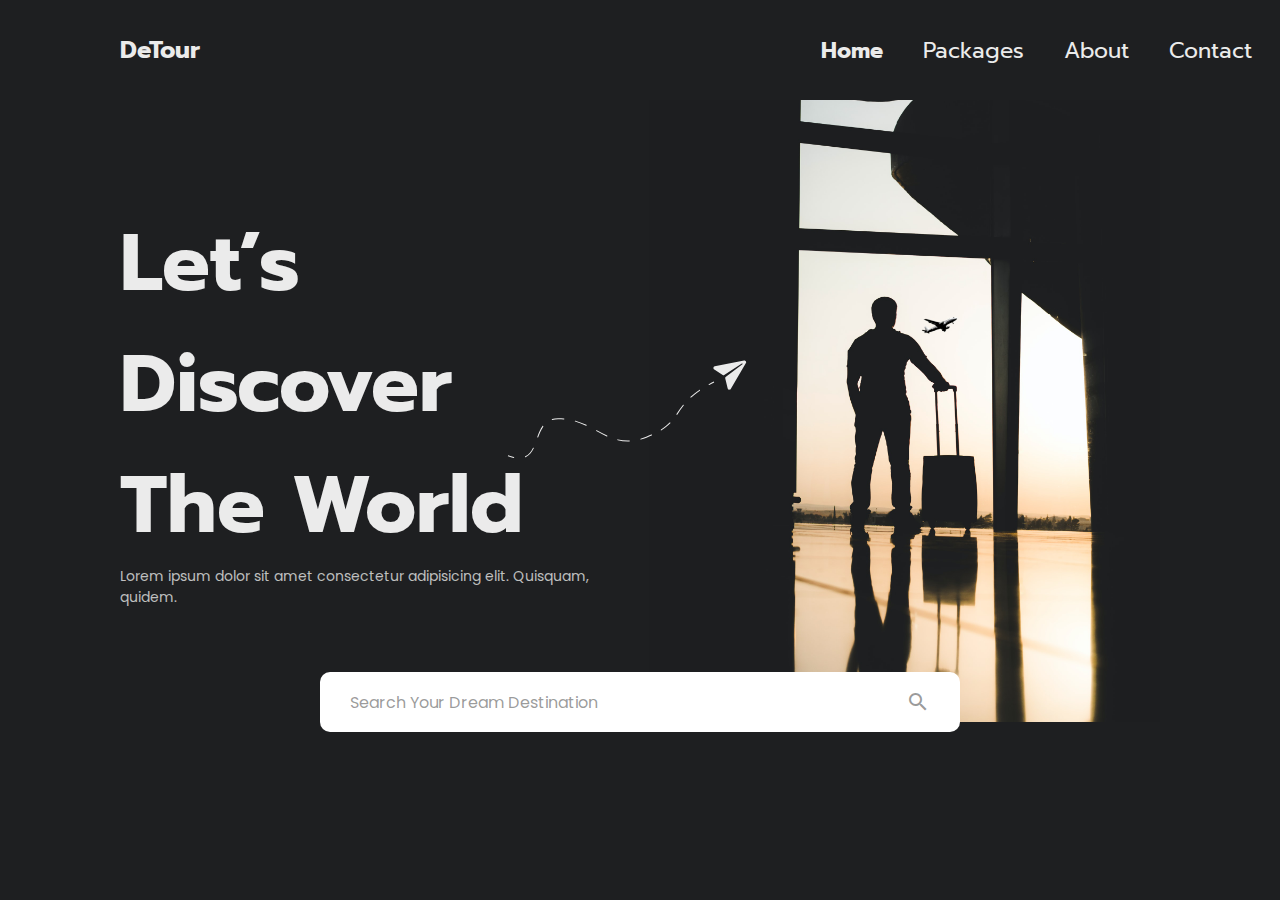
==== pages/index.html @ 1aeb5ed4 "Ft: First Commit : Home Page" ====
<!DOCTYPE html>
<html lang="en">
  <head>
    <meta charset="UTF-8" />
    <meta http-equiv="X-UA-Compatible" content="IE=edge" />
    <meta name="viewport" content="width=device-width, initial-scale=1.0" />
    <link rel="preconnect" href="https://fonts.googleapis.com" />
    <link rel="preconnect" href="https://fonts.gstatic.com" crossorigin />
    <link
      href="https://fonts.googleapis.com/css2?family=Poppins:wght@400;500;600;700&family=Prompt:wght@400;500;600;700&display=swap"
      rel="stylesheet"
    />
    <link
      href="https://fonts.googleapis.com/icon?family=Material+Icons"
      rel="stylesheet"
    />
    <link rel="stylesheet" href="/styles/main.css" />
    <link rel="stylesheet" href="/styles/nav.css" />
    <title>DeTour</title>
  </head>
  <body>
    <header>
      <nav class="navbar">
        <h1 class="logo">DeTour</h1>
        <ul class="navLinks">
          <li class="navLink active"><a href="index.html">Home</a></li>
          <li class="navLink"><a href="index.html">Packages</a></li>
          <li class="navLink"><a href="about.html">About</a></li>
          <li class="navLink"><a href="contact.html">Contact</a></li>
        </ul>
      </nav>
    </header>
    <main>
      <div class="landing">
        <div class="details">
          <h2>
            Let’s Discover <br />
            The World
          </h2>
          <p class="subtext">
            Lorem ipsum dolor sit amet consectetur adipisicing elit. Quisquam,
            quidem.
          </p>
          <img src="/images/Plane.svg" alt="plane" class="plane" />
        </div>
        <div class="search">
          <p>Search Your Dream Destination</p>
          <span class="material-icons"> search </span>
        </div>
        <div class="bg-img">
          <img src="/images/landing.jpg" alt="landing" />
        </div>
      </div>
    </main>
  </body>
</html>
---- styles/main.css ----
:root {
  /* Color styles */
  --dark--bg: rgba(30, 31, 33, 1);
  --white--text: rgba(235, 235, 235, 1);

  /* Text-size styles */
  --header: 80px;
}
* {
  padding: 0;
  margin: 0;
  box-sizing: border-box;
}
body {
  background-color: var(--dark--bg);
  color: var(--white--text);
  padding: 0px 120px;
  height: 100vh;
}

.landing {
  display: flex;
  justify-content: space-between;
  align-items: center;
  height: 90vh;
}
.landing .details {
  display: flex;
  flex-direction: column;
  justify-content: center;
  position: relative;
}

.landing .details img {
  position: absolute;
  right: -100px;
}
.landing .details h2 {
  font-size: var(--header);
  font-weight: bold;
  font-family: "Prompt", sans-serif;
}
.landing .details .subtext {
  font-family: "Poppins", sans-serif;
  font-size: 14px;
  line-height: 150%;
  color: rgba(255, 255, 255, 0.72);
}
.landing .search {
  position: absolute;
  top: 80%;
  left: 50%;
  transform: translate(-50%, -80%);
  display: flex;
  justify-content: space-between;
  align-items: center;
  height: 60px;
  width: 50%;
  padding: 0px 30px;
  background-color: rgb(255, 255, 255);
  border-radius: 10px;
  color: rgba(88, 88, 88, 0.6);
  font-size: 16px;
  font-family: "Poppins", sans-serif;
}
.landing .bg-img {
  width: 50%;
  z-index: -1;
}
.landing .bg-img img {
  width: 100%;
  height: 100%;
}
---- styles/nav.css ----
.navbar {
  position: fixed;
  top: 0;
  width: 90%;
  z-index: 1;
  display: flex;
  justify-content: space-between;
  align-items: center;
  background-color: var(--dark--bg);
  color: var(--white--text);
  height: 100px;
  font-family: "Prompt", sans-serif;
}
.navbar .logo {
  font-size: 24px;
}
.navbar .navLinks {
  display: flex;
  justify-content: space-between;
  align-items: center;
  list-style: none;
}
.navbar .navLinks .active {
  color: var(--white--text);
  font-weight: bold;
}
.navbar .navLink a {
  color: var(--white--text);
  text-decoration: none;
  font-size: 22px;
  padding: 0px 20px;
  transition: all 0.2s ease-out;
  cursor: pointer;
}
.navbar .navLink a:hover {
  color: var(--white--text);
  font-weight: 500;
}
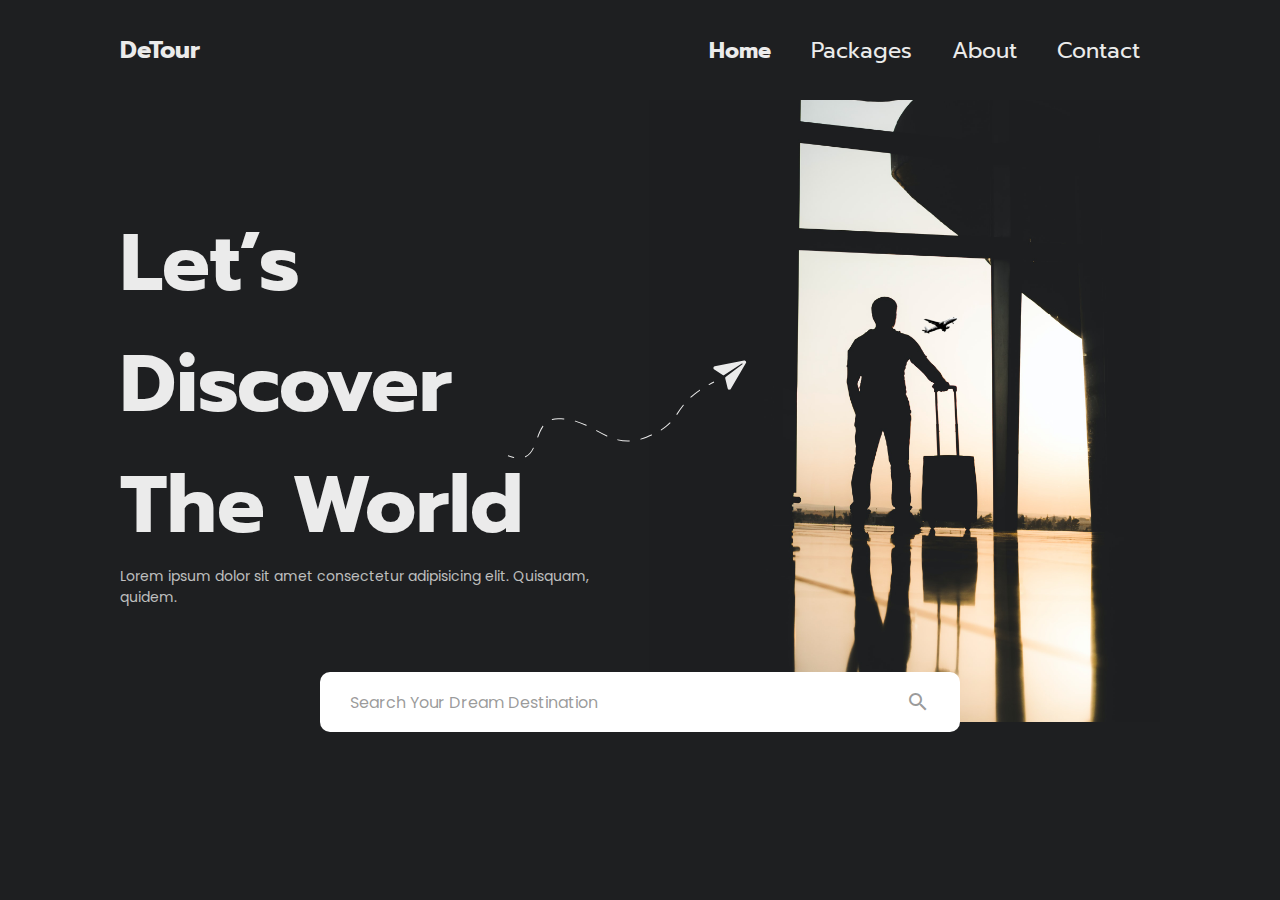
==== commit b774950f: "Package Page" ====
--- a/pages/index.html
+++ b/pages/index.html
@@ -15,21 +15,20 @@
       rel="stylesheet"
     />
     <link rel="stylesheet" href="/styles/main.css" />
+    <link rel="stylesheet" href="/styles/landing.css" />
     <link rel="stylesheet" href="/styles/nav.css" />
     <title>DeTour</title>
   </head>
   <body>
-    <header>
-      <nav class="navbar">
-        <h1 class="logo">DeTour</h1>
-        <ul class="navLinks">
-          <li class="navLink active"><a href="index.html">Home</a></li>
-          <li class="navLink"><a href="index.html">Packages</a></li>
-          <li class="navLink"><a href="about.html">About</a></li>
-          <li class="navLink"><a href="contact.html">Contact</a></li>
-        </ul>
-      </nav>
-    </header>
+    <nav class="navbar">
+      <h1 class="logo">DeTour</h1>
+      <ul class="navLinks">
+        <li class="navLink active"><a href="/pages/index.html">Home</a></li>
+        <li class="navLink"><a href="/pages/packages.html">Packages</a></li>
+        <li class="navLink"><a href="about.html">About</a></li>
+        <li class="navLink"><a href="contact.html">Contact</a></li>
+      </ul>
+    </nav>
     <main>
       <div class="landing">
         <div class="details">
--- a/styles/main.css
+++ b/styles/main.css
@@ -17,57 +17,3 @@
   padding: 0px 120px;
   height: 100vh;
 }
-
-.landing {
-  display: flex;
-  justify-content: space-between;
-  align-items: center;
-  height: 90vh;
-}
-.landing .details {
-  display: flex;
-  flex-direction: column;
-  justify-content: center;
-  position: relative;
-}
-
-.landing .details img {
-  position: absolute;
-  right: -100px;
-}
-.landing .details h2 {
-  font-size: var(--header);
-  font-weight: bold;
-  font-family: "Prompt", sans-serif;
-}
-.landing .details .subtext {
-  font-family: "Poppins", sans-serif;
-  font-size: 14px;
-  line-height: 150%;
-  color: rgba(255, 255, 255, 0.72);
-}
-.landing .search {
-  position: absolute;
-  top: 80%;
-  left: 50%;
-  transform: translate(-50%, -80%);
-  display: flex;
-  justify-content: space-between;
-  align-items: center;
-  height: 60px;
-  width: 50%;
-  padding: 0px 30px;
-  background-color: rgb(255, 255, 255);
-  border-radius: 10px;
-  color: rgba(88, 88, 88, 0.6);
-  font-size: 16px;
-  font-family: "Poppins", sans-serif;
-}
-.landing .bg-img {
-  width: 50%;
-  z-index: -1;
-}
-.landing .bg-img img {
-  width: 100%;
-  height: 100%;
-}
--- a/styles/landing.css
+++ b/styles/landing.css
@@ -0,0 +1,53 @@
+.landing {
+  display: flex;
+  justify-content: space-between;
+  align-items: center;
+  height: 90vh;
+}
+.landing .details {
+  display: flex;
+  flex-direction: column;
+  justify-content: center;
+  position: relative;
+}
+
+.landing .details img {
+  position: absolute;
+  right: -100px;
+}
+.landing .details h2 {
+  font-size: var(--header);
+  font-weight: bold;
+  font-family: "Prompt", sans-serif;
+}
+.landing .details .subtext {
+  font-family: "Poppins", sans-serif;
+  font-size: 14px;
+  line-height: 150%;
+  color: rgba(255, 255, 255, 0.72);
+}
+.landing .search {
+  position: absolute;
+  top: 80%;
+  left: 50%;
+  transform: translate(-50%, -80%);
+  display: flex;
+  justify-content: space-between;
+  align-items: center;
+  height: 60px;
+  width: 50%;
+  padding: 0px 30px;
+  background-color: rgb(255, 255, 255);
+  border-radius: 10px;
+  color: rgba(88, 88, 88, 0.6);
+  font-size: 16px;
+  font-family: "Poppins", sans-serif;
+}
+.landing .bg-img {
+  width: 50%;
+  z-index: -1;
+}
+.landing .bg-img img {
+  width: 100%;
+  height: 100%;
+}
--- a/styles/nav.css
+++ b/styles/nav.css
@@ -1,7 +1,8 @@
 .navbar {
   position: fixed;
   top: 0;
-  width: 90%;
+  left: 0;
+  width: 100%;
   z-index: 1;
   display: flex;
   justify-content: space-between;
@@ -9,6 +10,7 @@
   background-color: var(--dark--bg);
   color: var(--white--text);
   height: 100px;
+  padding: 0 120px;
   font-family: "Prompt", sans-serif;
 }
 .navbar .logo {
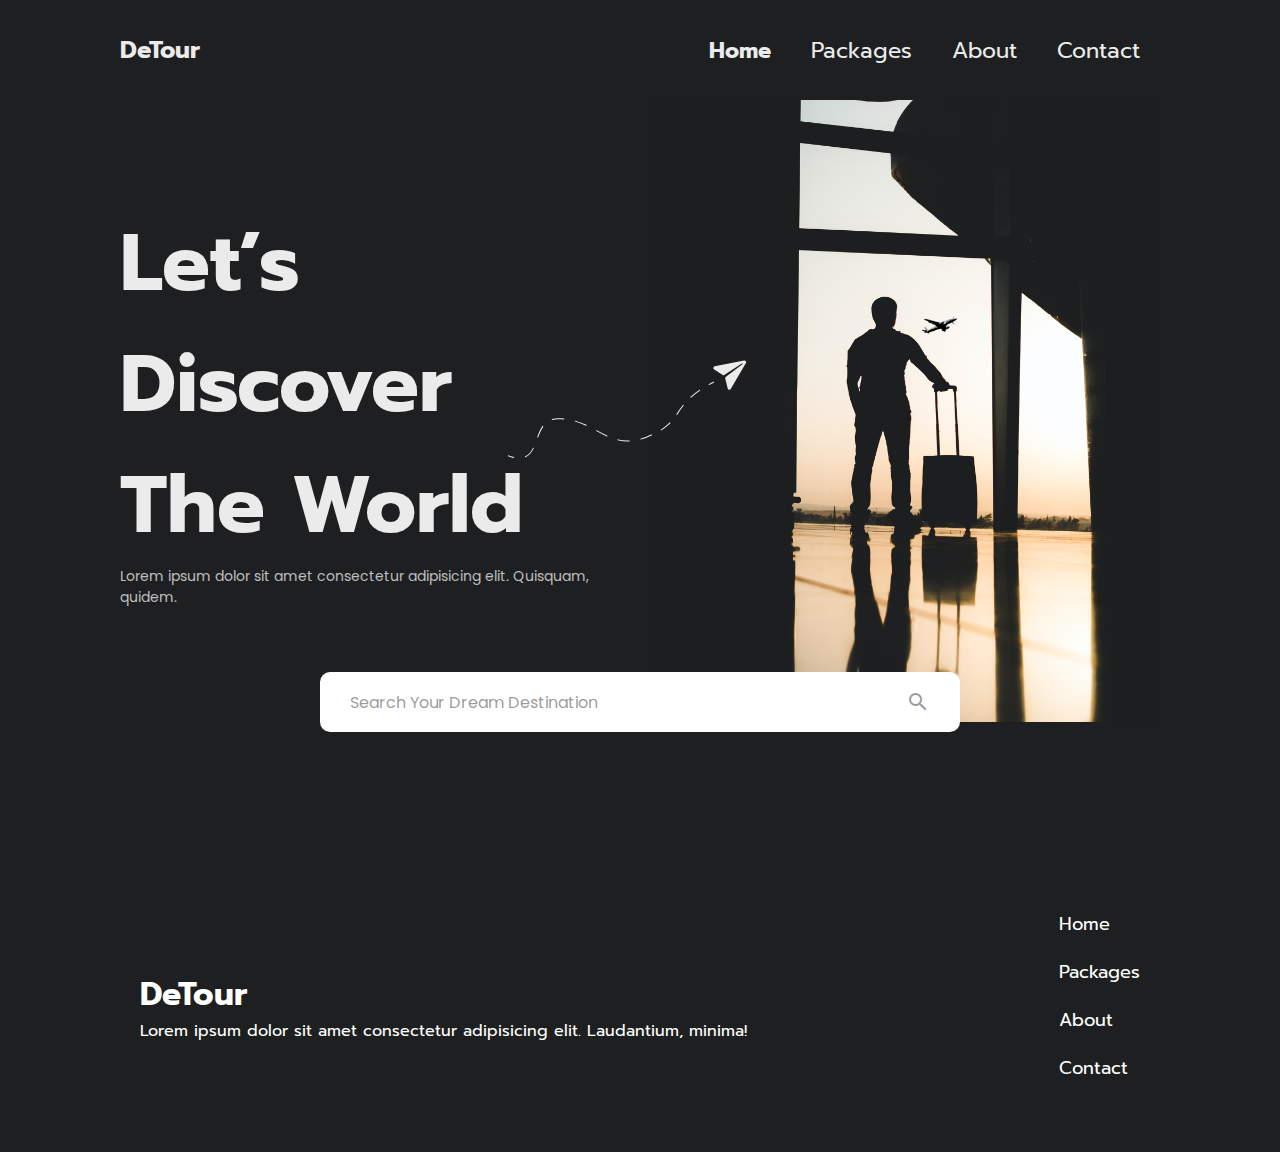
==== commit 68f31de9: "Footer" ====
--- a/pages/index.html
+++ b/pages/index.html
@@ -15,6 +15,7 @@
       rel="stylesheet"
     />
     <link rel="stylesheet" href="/styles/main.css" />
+    <link rel="stylesheet" href="/styles/footer.css" />
     <link rel="stylesheet" href="/styles/landing.css" />
     <link rel="stylesheet" href="/styles/nav.css" />
     <title>DeTour</title>
@@ -25,8 +26,8 @@
       <ul class="navLinks">
         <li class="navLink active"><a href="/pages/index.html">Home</a></li>
         <li class="navLink"><a href="/pages/packages.html">Packages</a></li>
-        <li class="navLink"><a href="about.html">About</a></li>
-        <li class="navLink"><a href="contact.html">Contact</a></li>
+        <li class="navLink"><a href="/pages/about.html">About</a></li>
+        <li class="navLink"><a href="/pages/contact.html">Contact</a></li>
       </ul>
     </nav>
     <main>
@@ -51,5 +52,32 @@
         </div>
       </div>
     </main>
+    <footer>
+      <div class="footer-content">
+        <div class="footer-logo">
+          <h1>DeTour</h1>
+          <p>
+            Lorem ipsum dolor sit amet consectetur adipisicing elit. Laudantium,
+            minima!
+          </p>
+        </div>
+        <div class="footer-links">
+          <ul>
+            <li>
+              <a href="/pages/index.html">Home</a>
+            </li>
+            <li>
+              <a href="/pages/packages.html">Packages</a>
+            </li>
+            <li>
+              <a href="/pages/about.html">About</a>
+            </li>
+            <li>
+              <a href="/pages/contact.html">Contact</a>
+            </li>
+          </ul>
+        </div>
+      </div>
+    </footer>
   </body>
 </html>
--- a/styles/footer.css
+++ b/styles/footer.css
@@ -0,0 +1,30 @@
+footer {
+  margin-top: 50px;
+  width: 100%;
+  background-color: var(--dark--bg);
+  color: #fff;
+  padding: 50px 20px;
+  font-family: "Prompt", sans-serif;
+}
+footer .footer-content {
+  display: flex;
+  justify-content: space-between;
+  align-items: center;
+}
+footer .footer-content .footer-links ul {
+  display: flex;
+  flex-direction: column;
+  list-style: none;
+}
+footer .footer-content .footer-links li {
+  margin-bottom: 20px;
+  font-size: 18px;
+}
+footer .footer-content .footer-links li a {
+  color: #fff;
+  text-decoration: none;
+}
+footer .footer-content .footer-links li a:hover {
+  color: #fff;
+  text-decoration: none;
+}
--- a/styles/nav.css
+++ b/styles/nav.css
@@ -3,7 +3,7 @@
   top: 0;
   left: 0;
   width: 100%;
-  z-index: 1;
+  z-index: 9999;
   display: flex;
   justify-content: space-between;
   align-items: center;
